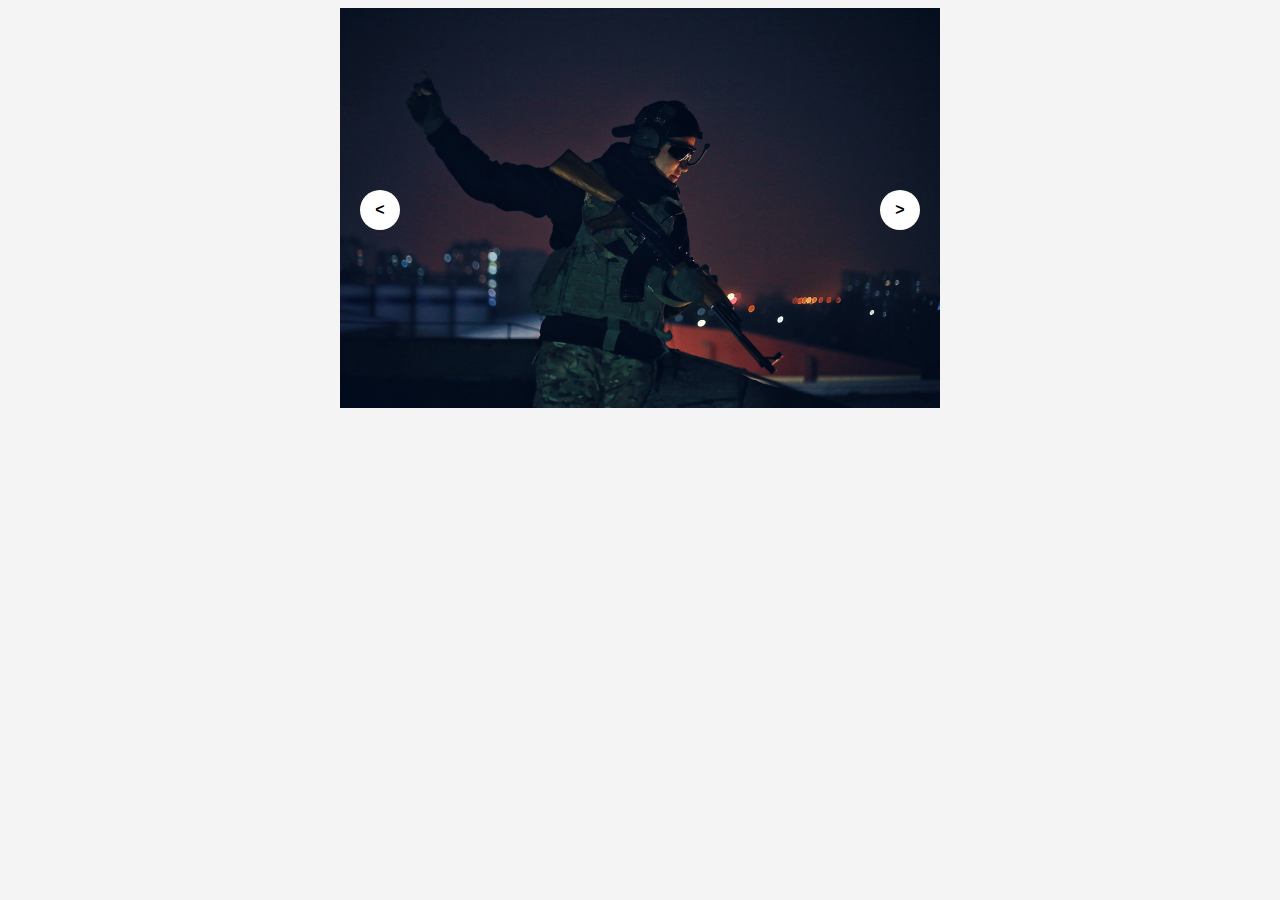
==== index.html @ 83093935 "Initial commit" ====
<!DOCTYPE html>
<html>
  <head>
    <meta charset="utf-8">
    <meta name="viewport" content="width=device-width">
    <title>repl.it</title>
    <link href="style.css" rel="stylesheet" type="text/css" />
  </head>
  <body>
     <div class="carousel">
            <div class="carousel-item carousel-item-visible">
                <img src="img/B001.jpg" />
            </div>
            <div class="carousel-item">
                <img src="img/B002.jpg" />
            </div>
            <div class="carousel-item">
                <img src="img/B003.jpg" />
            </div>
            <div class="carousel-item">
                <img src="img/B004.jpg" />
            </div>
            
            <div class="carousel-actions">
                <button id="carousel-button-prev" aria-label="Previous Slidex"><</button>
                <button id="carousel-button-next" aria-label="Next Slide">></button>
            </div>
        </div>
    <script src="script.js"></script>
  </body>
</html>
---- style.css ----
body {
  background: #f4f4f4;
}

.carousel {
    max-width: 600px;
    position: relative;
    margin: 0 auto; 
}

.carousel .carousel-item,
.carousel .carousel-item-hidden {
    display: none;
}

.carousel .carousel-item-visible {
    display: block;
    animation: fadeVisibility 0.5s;
}

.carousel .carousel-item img {
    width: 100%;
    max-width: 600px;
    height: auto;
}

.carousel .carousel-actions {
    display: flex;
    width: 100%;
    justify-content: space-between;
    position: absolute;
    top: 50%;
    transform: translateY(-50%);
}

.carousel .carousel-actions button {
    border-radius: 50px;
    background-color: white;
    border: 0;
    font-size: 16px;
    font-weight: bold;
    cursor: pointer;
    width: 40px;
    height: 40px;
}

.carousel .carousel-actions button#carousel-button-prev {
    margin-left: 20px;
}

.carousel .carousel-actions button#carousel-button-next {
    margin-right: 20px;   
}

@keyframes fadeVisibility {
    0% {
        opacity: 0;
    }
    100% {
        opacity: 1;
    }
}
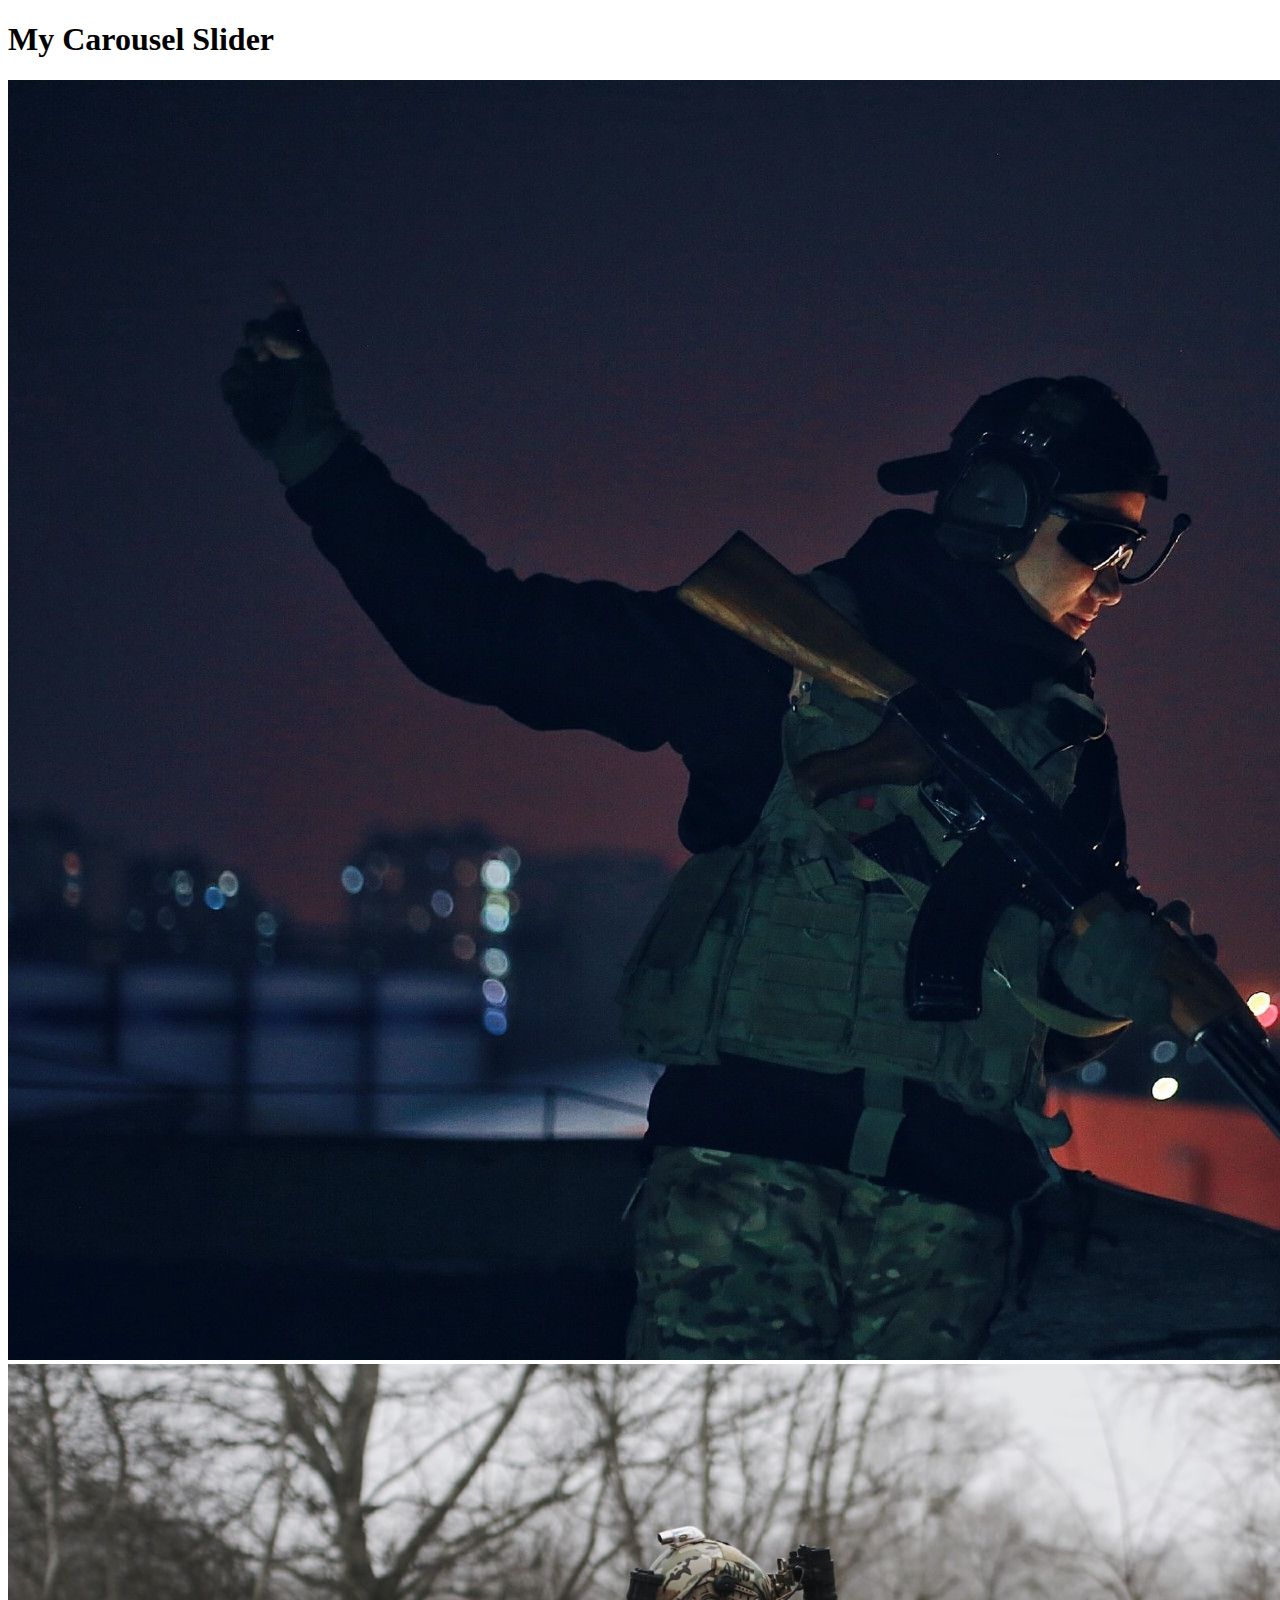
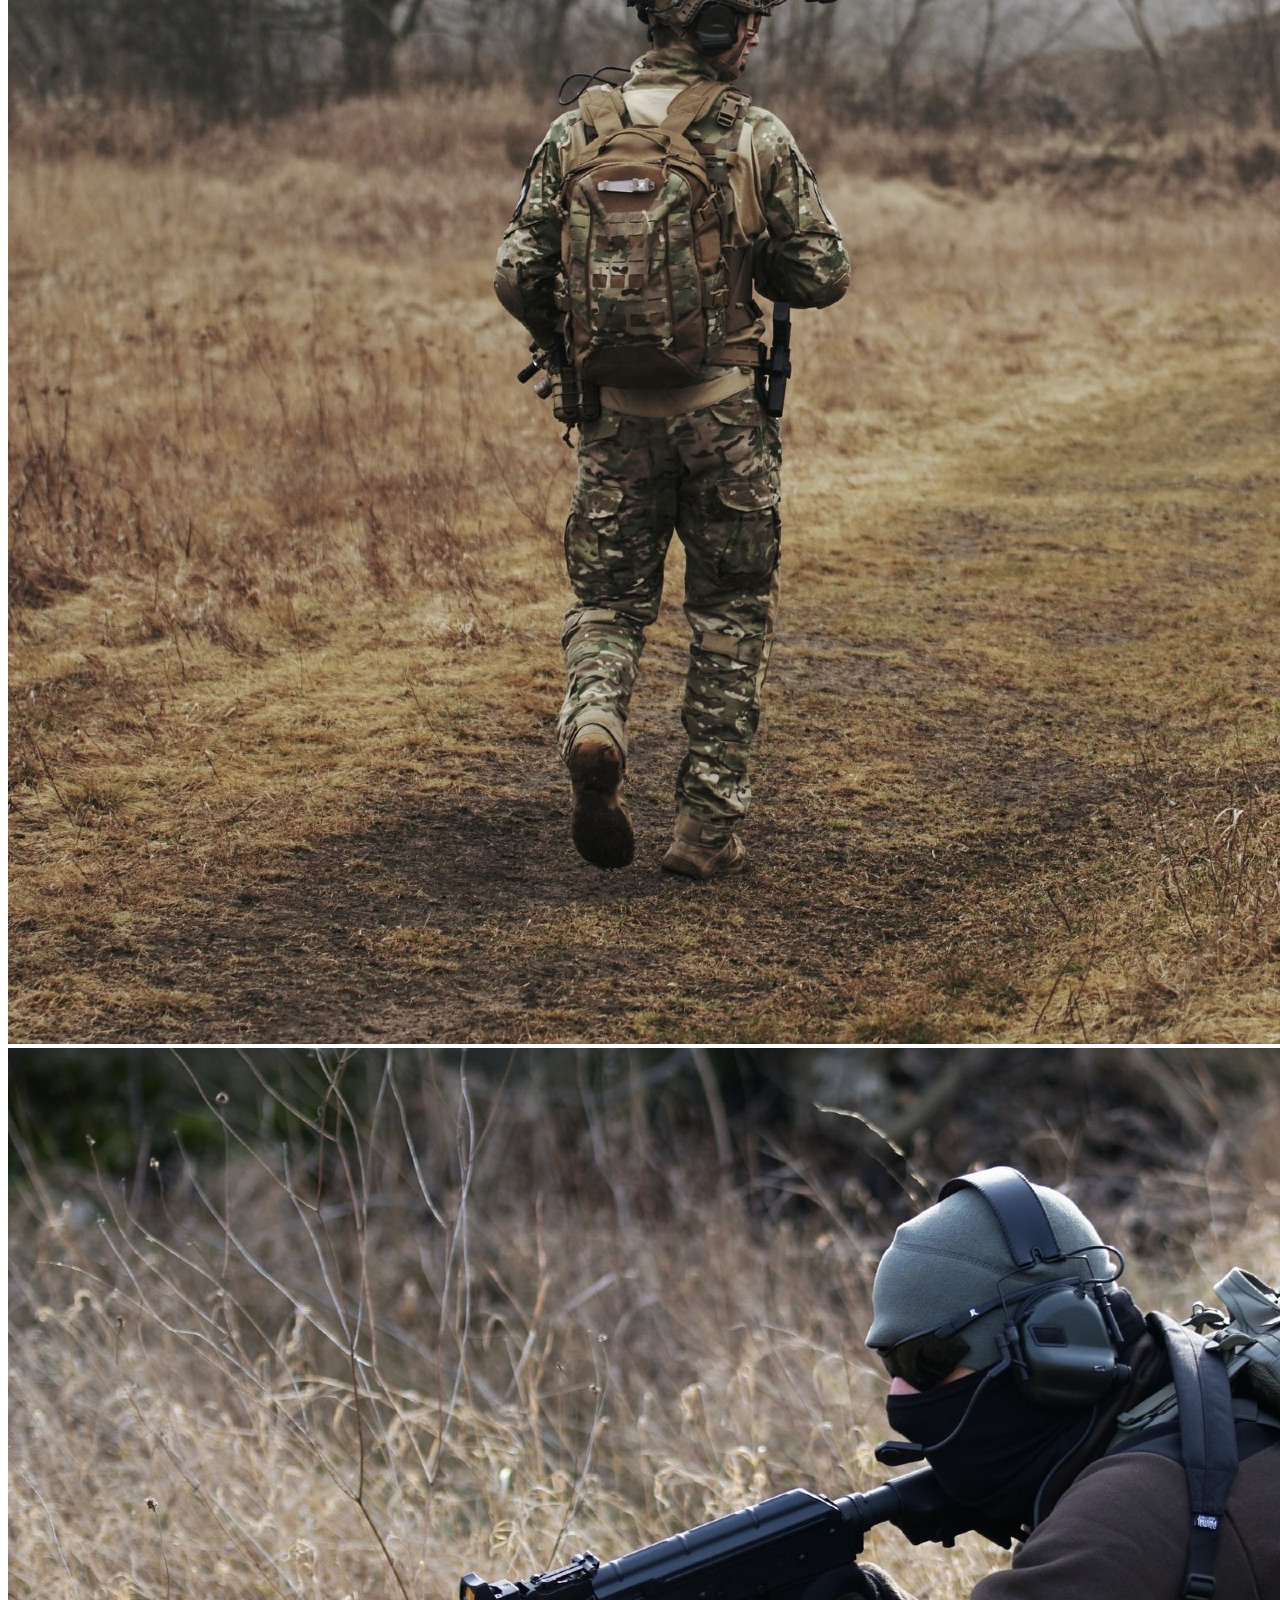
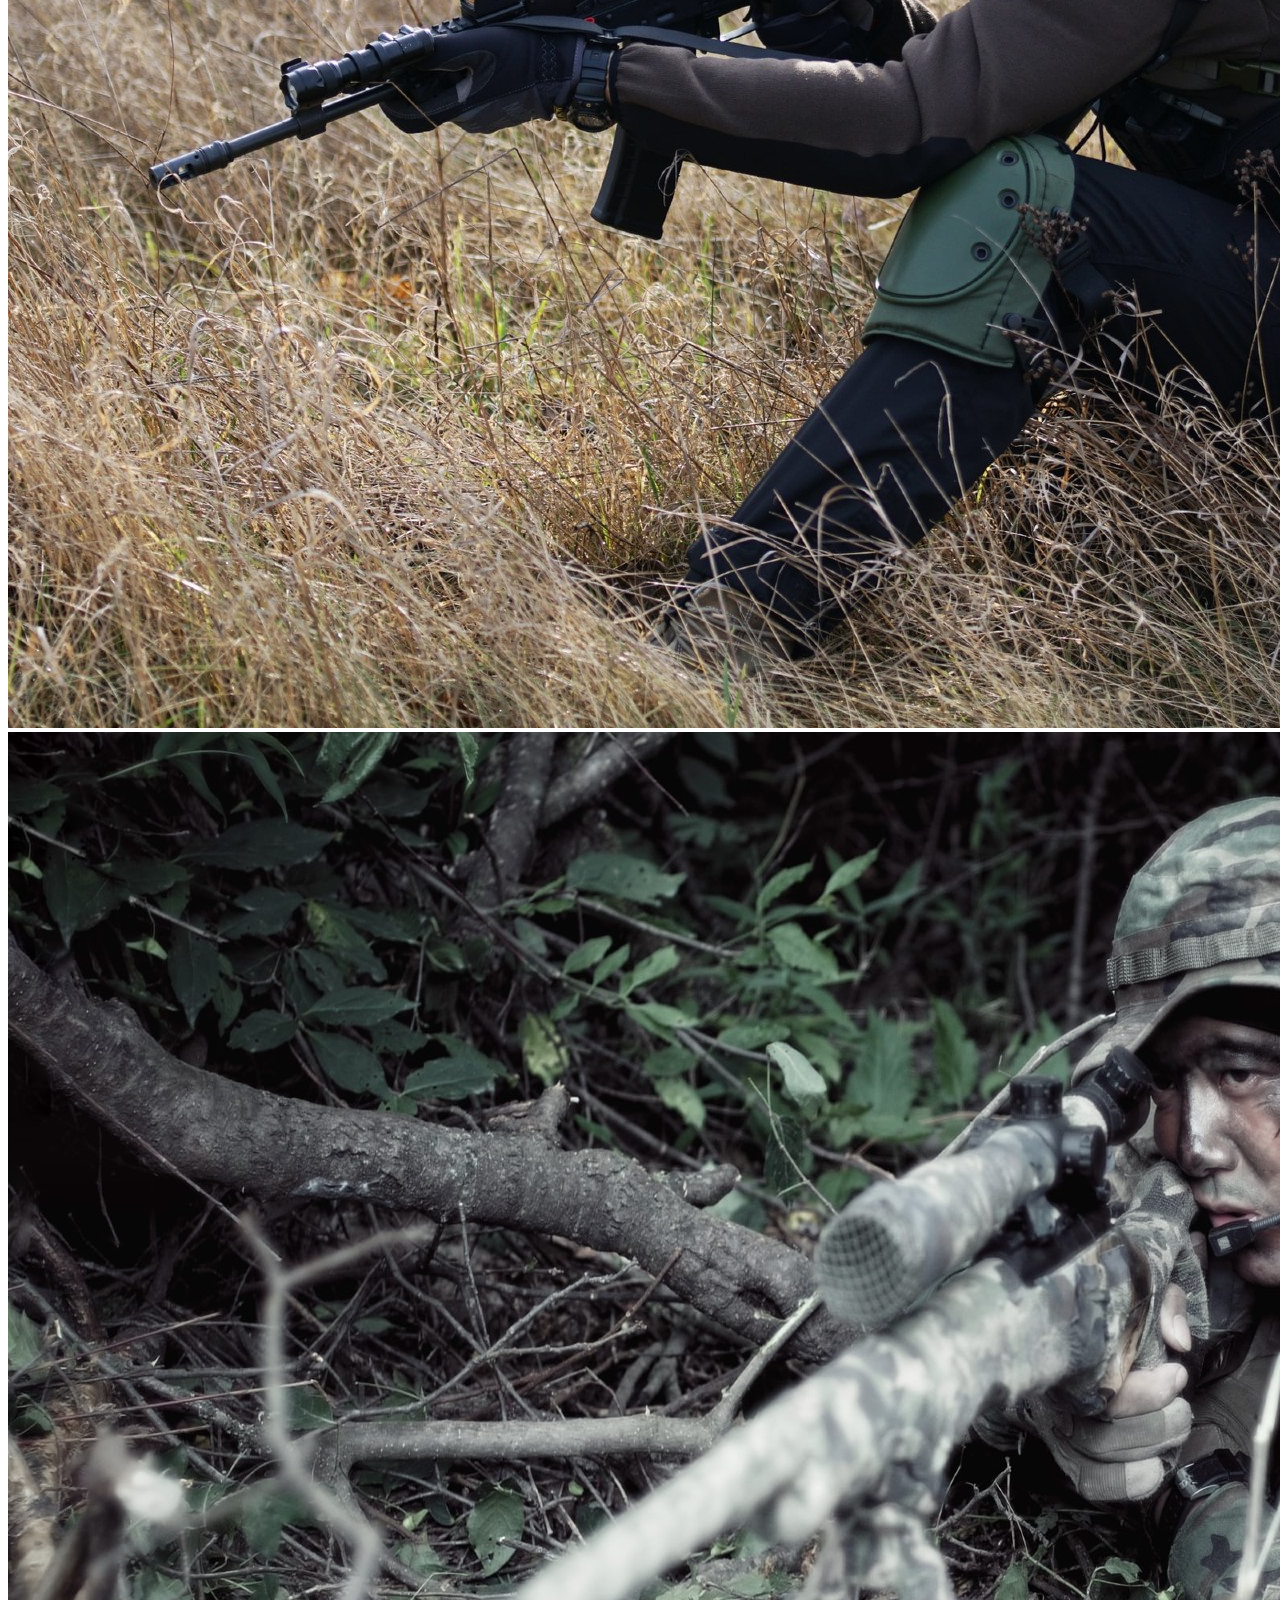
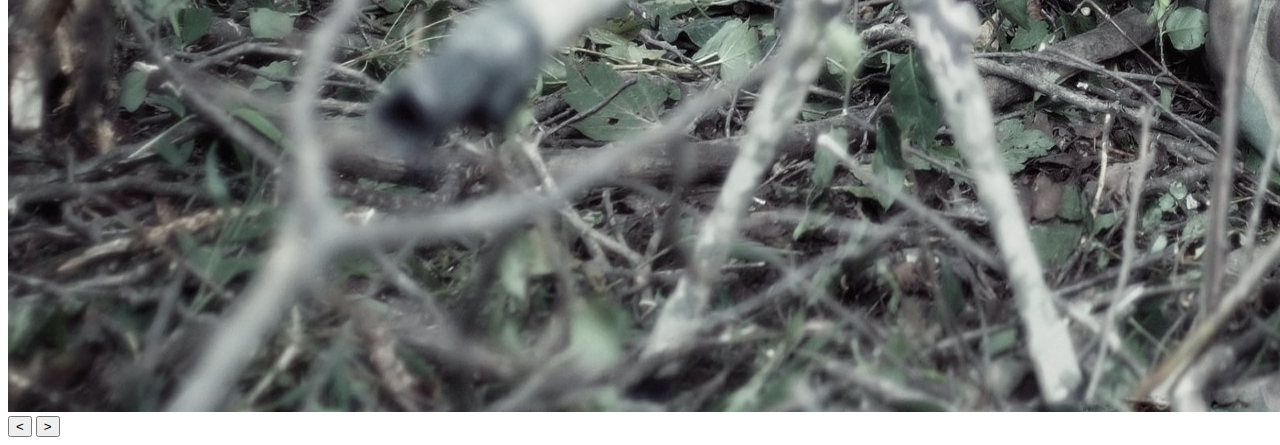
==== commit fb608285: "m" ====
--- a/index.html
+++ b/index.html
@@ -1,31 +1,23 @@
 <!DOCTYPE html>
-<html>
-  <head>
-    <meta charset="utf-8">
-    <meta name="viewport" content="width=device-width">
-    <title>repl.it</title>
-    <link href="style.css" rel="stylesheet" type="text/css" />
-  </head>
-  <body>
-     <div class="carousel">
-            <div class="carousel-item carousel-item-visible">
-                <img src="img/B001.jpg" />
-            </div>
-            <div class="carousel-item">
-                <img src="img/B002.jpg" />
-            </div>
-            <div class="carousel-item">
-                <img src="img/B003.jpg" />
-            </div>
-            <div class="carousel-item">
-                <img src="img/B004.jpg" />
-            </div>
-            
-            <div class="carousel-actions">
-                <button id="carousel-button-prev" aria-label="Previous Slidex"><</button>
-                <button id="carousel-button-next" aria-label="Next Slide">></button>
-            </div>
-        </div>
-    <script src="script.js"></script>
-  </body>
+<html lang="en">
+<head>
+  <meta charset="UTF-8">
+  <meta name="viewport" content="width=device-width, initial-scale=1.0">
+  <title>Carousel Slider</title>
+  <link rel="stylesheet" href="style.css">
+</head>
+<body>
+  <div class="container">
+    <h1>My Carousel Slider</h1>
+    <div class="slide-visible"><img src="img/B001.jpg" alt="Image-1"></div>
+    <div class="slide-hidden"><img src="img/B002.jpg" alt="Image-2"></div>
+    <div class="slide-hidden"><img src="img/B003.jpg" alt="Image-3"></div>
+    <div class="slide-hidden"><img src="img/B004.jpg" alt="Image-4"></div>
+    <div class="slider-btn">
+      <button id="prev-btn" aria-label="Previous Button"><</button>
+      <button id="next-btn" aria-label="Next Button">></button>
+    </div>  
+  </div> 
+  <script src="script.js"></script>
+</body>
 </html>--- a/style.css
+++ b/style.css
@@ -1,62 +1,7 @@
-body {
-  background: #f4f4f4;
+.visible {
+  display: block;
 }
 
-.carousel {
-    max-width: 600px;
-    position: relative;
-    margin: 0 auto; 
-}
-
-.carousel .carousel-item,
-.carousel .carousel-item-hidden {
-    display: none;
-}
-
-.carousel .carousel-item-visible {
-    display: block;
-    animation: fadeVisibility 0.5s;
-}
-
-.carousel .carousel-item img {
-    width: 100%;
-    max-width: 600px;
-    height: auto;
-}
-
-.carousel .carousel-actions {
-    display: flex;
-    width: 100%;
-    justify-content: space-between;
-    position: absolute;
-    top: 50%;
-    transform: translateY(-50%);
-}
-
-.carousel .carousel-actions button {
-    border-radius: 50px;
-    background-color: white;
-    border: 0;
-    font-size: 16px;
-    font-weight: bold;
-    cursor: pointer;
-    width: 40px;
-    height: 40px;
-}
-
-.carousel .carousel-actions button#carousel-button-prev {
-    margin-left: 20px;
-}
-
-.carousel .carousel-actions button#carousel-button-next {
-    margin-right: 20px;   
-}
-
-@keyframes fadeVisibility {
-    0% {
-        opacity: 0;
-    }
-    100% {
-        opacity: 1;
-    }
+.hidden {
+  display: none;
 }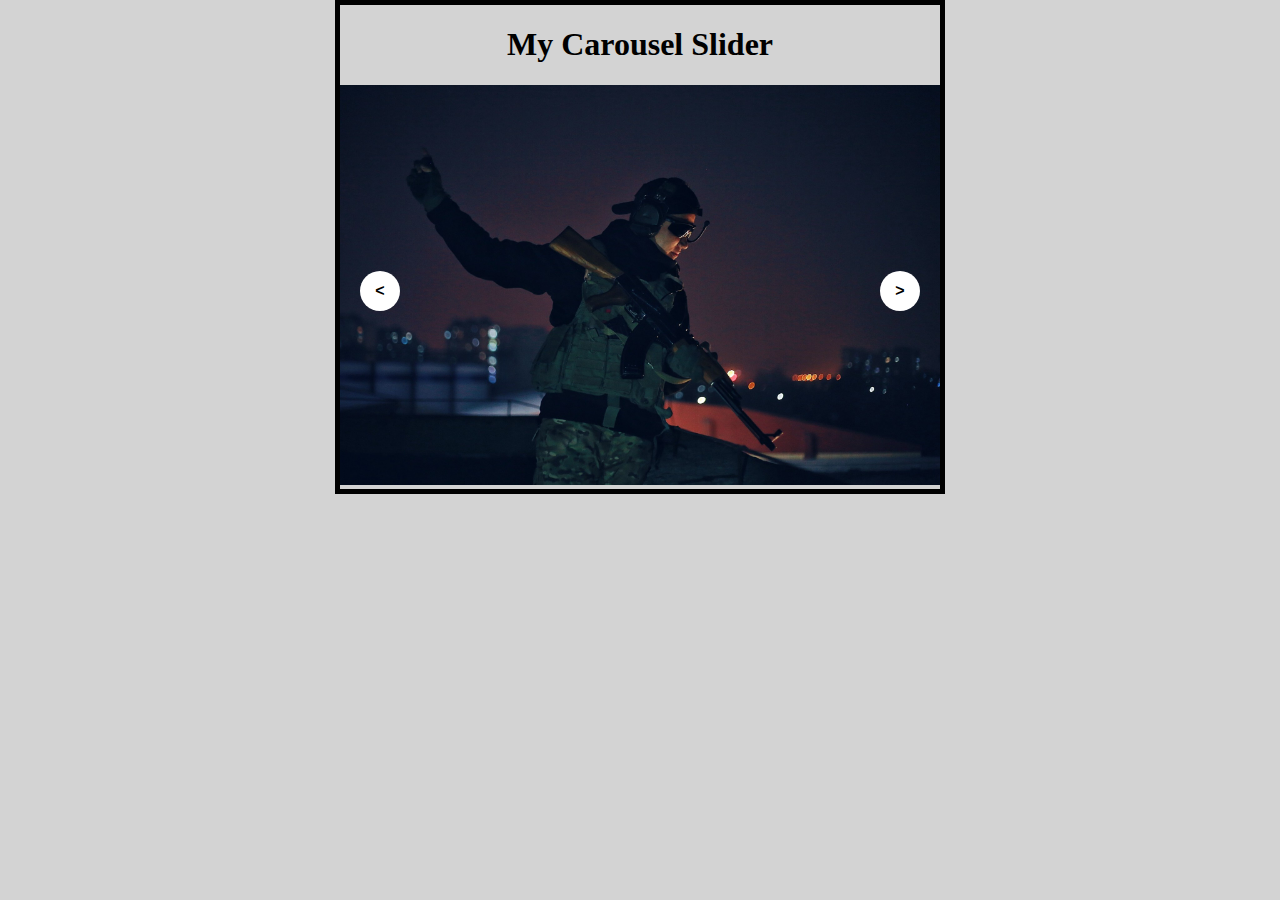
==== commit f1c385d5: "m" ====
--- a/index.html
+++ b/index.html
@@ -1,23 +1,23 @@
 <!DOCTYPE html>
 <html lang="en">
-<head>
-  <meta charset="UTF-8">
-  <meta name="viewport" content="width=device-width, initial-scale=1.0">
-  <title>Carousel Slider</title>
-  <link rel="stylesheet" href="style.css">
-</head>
-<body>
-  <div class="container">
-    <h1>My Carousel Slider</h1>
-    <div class="slide-visible"><img src="img/B001.jpg" alt="Image-1"></div>
-    <div class="slide-hidden"><img src="img/B002.jpg" alt="Image-2"></div>
-    <div class="slide-hidden"><img src="img/B003.jpg" alt="Image-3"></div>
-    <div class="slide-hidden"><img src="img/B004.jpg" alt="Image-4"></div>
-    <div class="slider-btn">
-      <button id="prev-btn" aria-label="Previous Button"><</button>
-      <button id="next-btn" aria-label="Next Button">></button>
-    </div>  
-  </div> 
-  <script src="script.js"></script>
-</body>
-</html>+	<head>
+		<meta charset="UTF-8" />
+		<meta name="viewport" content="width=device-width, initial-scale=1.0" />
+		<title>Carousel Slider</title>
+		<link rel="stylesheet" href="style.css" />
+	</head>
+	<body>
+		<div class="container">
+			<h1>My Carousel Slider</h1>
+			<div class="slide-visible"><img src="img/B001.jpg" alt="Image-1" /></div>
+			<div class="slide-hidden"><img src="img/B002.jpg" alt="Image-2" /></div>
+			<div class="slide-hidden"><img src="img/B003.jpg" alt="Image-3" /></div>
+			<div class="slide-hidden"><img src="img/B004.jpg" alt="Image-4" /></div>
+			<div class="slider-btn">
+				<button id="prev-btn" aria-label="Previous Button"><</button>
+				<button id="next-btn" aria-label="Next Button">></button>
+			</div>
+		</div>
+		<script src="script.js"></script>
+	</body>
+</html>
--- a/style.css
+++ b/style.css
@@ -1,7 +1,51 @@
-.visible {
-  display: block;
+
+body {
+  box-sizing: border-box;
+  margin: 0;
+  background-color: #d3d3d3;
 }
 
-.hidden {
+.container {
+  margin: 0 auto;
+  max-width: 600px;
+  border: 5px solid #000;
+  text-align: center;
+  position: relative;
+}
+
+img {
+  width: 100%;
+  max-width: 600px;
+  height: auto;
+}
+
+.slide-hidden {
   display: none;
-}+}
+
+.slider-btn {
+  position: absolute;
+  top: 55%;
+  width: 100%;
+  display: flex;
+  justify-content: space-between;
+}
+
+button {
+  border: 0;
+  border-radius: 40px;
+  width: 40px;
+  height: 40px;
+  font-size: 16px;
+  font-weight: bold;
+  background-color: #fff;
+  color: #000;
+}
+
+#prev-btn {
+  margin-left: 20px;
+}
+
+#next-btn {
+  margin-right: 20px;
+}
